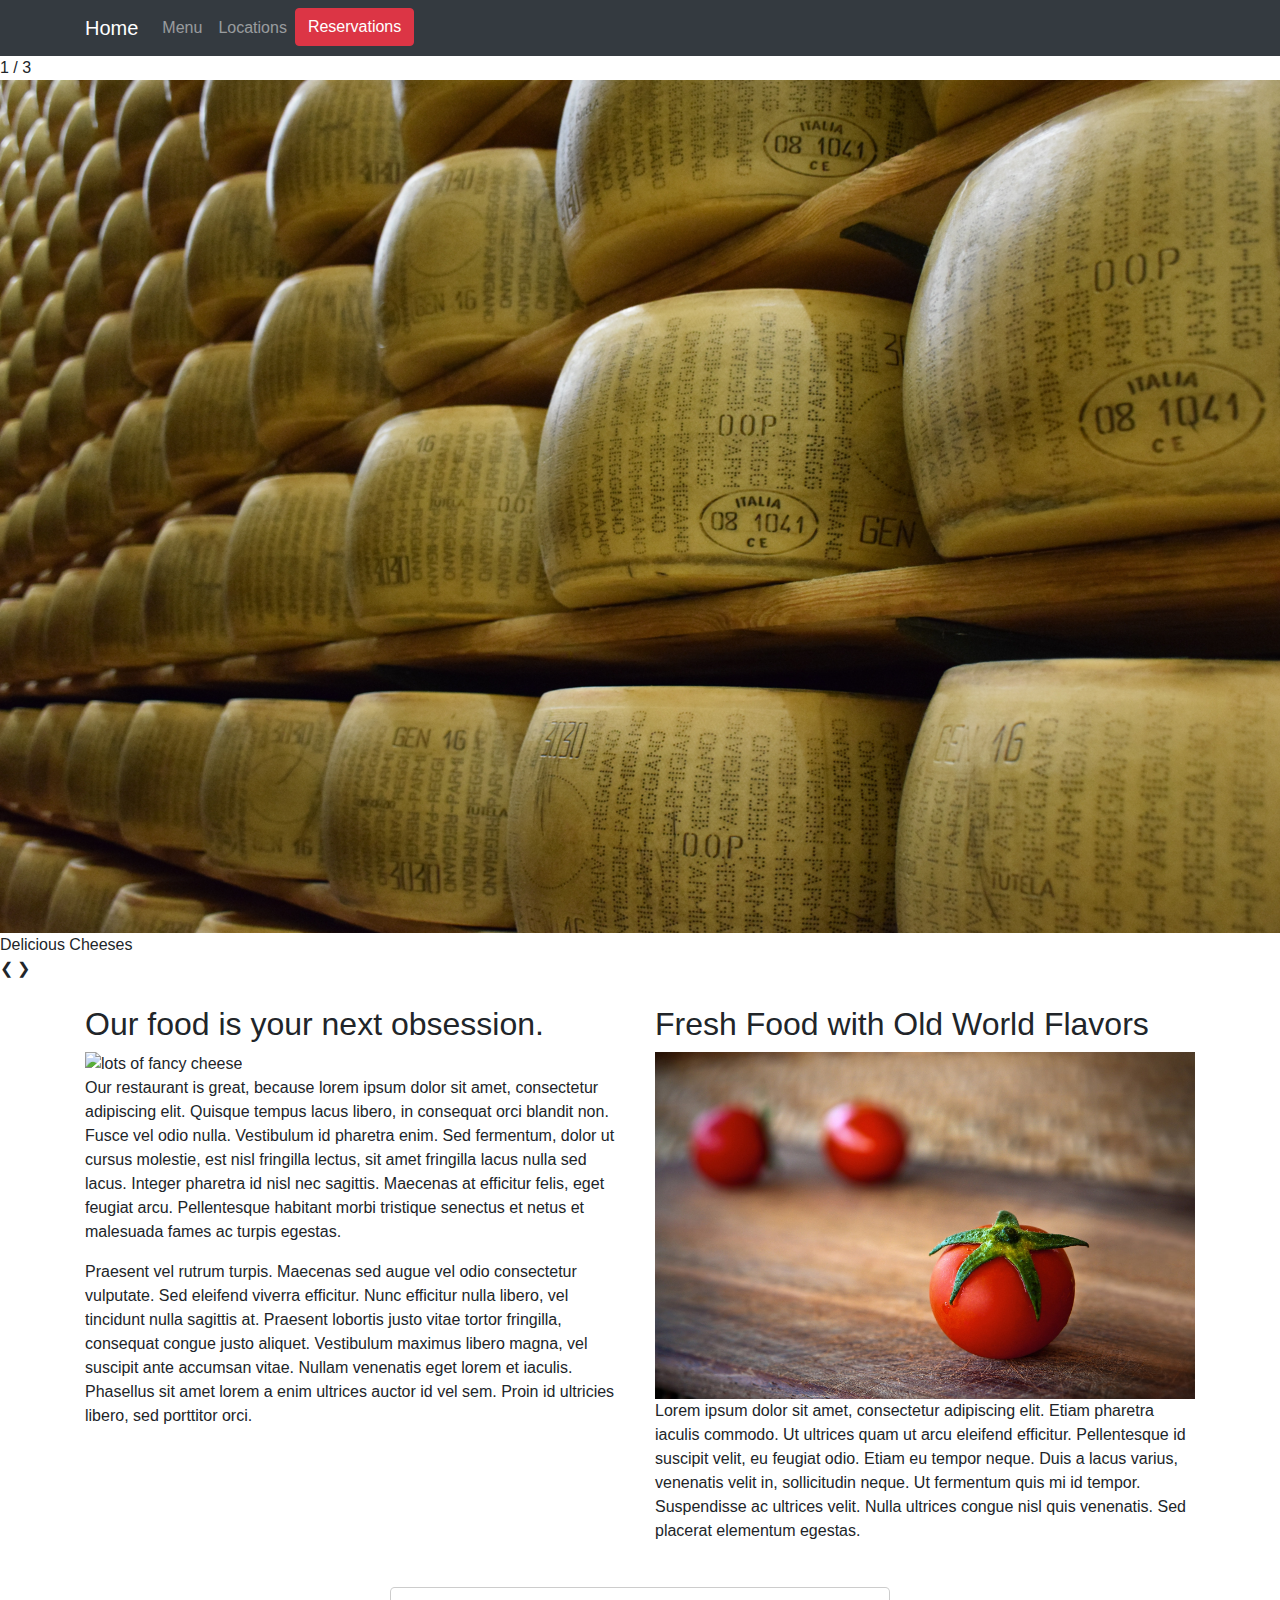
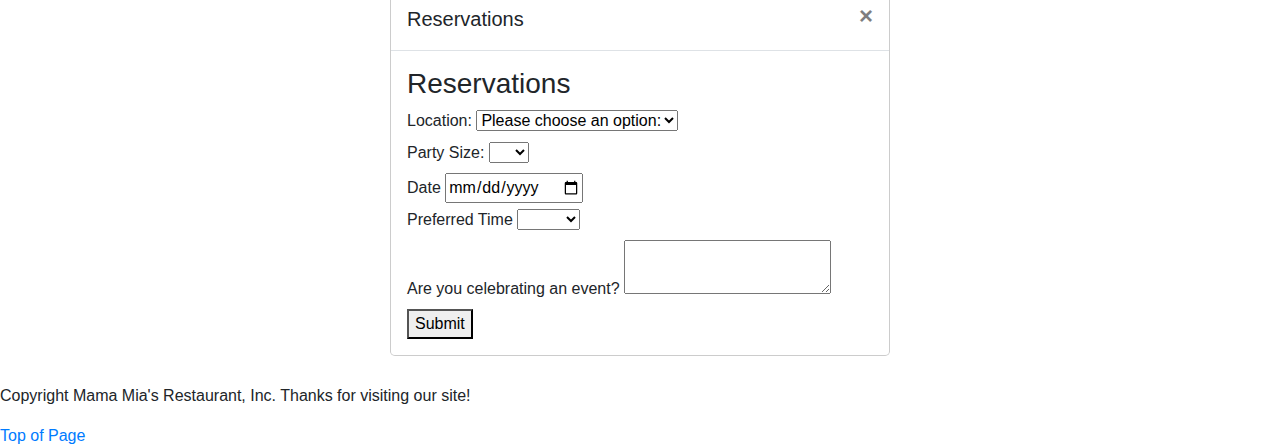
==== index.html @ 0b82ed5a "All Project Files" ====
<!DOCTYPE html>
<html lang="en">
<head>
      <meta charset="UTF-8">
      <meta name="viewport" content="width=device-width, initial-scale=1, shrink-to-fit=no">
      <meta http-equiv="X-UA-Compatible" content="ie=edge">
      <link rel="stylesheet" href="https://stackpath.bootstrapcdn.com/bootstrap/4.3.1/css/bootstrap.min.css" integrity="sha384-ggOyR0iXCbMQv3Xipma34MD+dH/1fQ784/j6cY/iJTQUOhcWr7x9JvoRxT2MZw1T" crossorigin="anonymous">
      <link rel="stylesheet" href="css/normalize.css">
      <link rel="stylesheet" href="css/stylesheet.css">
      <title>Mama Mia's Italian Restaurant</title>
  
</head>
<body>
  
     <a name="top"></a>
<div id="blur-modal" class="blur">
    <h1>Welcome to Our Restaurant!</h1>
   



    <nav class="navbar navbar-expand-lg navbar-dark bg-dark fixed-top">
        <div class="container">
          <a class="navbar-brand" href="index.html">Home</a>
            <button class="navbar-toggler" type="button" data-toggle="collapse" data-target="#navbarNav" aria-controls="navbarNav" aria-expanded="false" aria-label="Toggle navigation">
              <span class="navbar-toggler-icon"></span>
            </button>
          <div class="collapse navbar-collapse" id="navbarNav">
                <ul class="navbar-nav">
                  <li class="nav-item">
                    <a class="nav-link" href="menu.html">Menu<span class="sr-only">(current)</span></a>
                  </li>
                  <li class="nav-item">
                    <a class="nav-link" href="locations.html">Locations</a>
                  </li>
                
                  <li><button id="jf-button-reservation" type="button" class="btn btn-danger" onclick="openModal()">Reservations</button></li> 

                </ul>
          </div>
      </div>
    </nav>




<!-- Slideshow container -->
<div class="slideshow-container">

        <!-- Full-width images with number and caption text -->
        <div class="mySlides fade show">
          <div class="numbertext">1 / 3</div>
          <img src="Images/SmallCheese.png" style="width:100%">
          <div class="text">Delicious Cheeses</div>
        </div>
      
        <div class="mySlides fade show">
          <div class="numbertext">2 / 3</div>
          <img src="Images/Tomato.jpg" style="width:100%">
          <div class="text">Fresh Ingredients</div>
        </div>
      
        <div class="mySlides fade show">
          <div class="numbertext">3 / 3</div>
          <img src="Images/blur.jpg" style="width:100%">
          <div class="text">Fine Dining</div>
        </div>
      
        <!-- Next and previous buttons -->
        <a class="prev" onclick="plusSlides(-1)">&#10094;</a>
        <a class="next" onclick="plusSlides(1)">&#10095;</a>
      </div>
      <br>
      
      <!-- The dots/circles -->
      <div style="text-align:center">
        <span class="dot" onclick="currentSlide(1)"></span> 
        <span class="dot" onclick="currentSlide(2)"></span> 
        <span class="dot" onclick="currentSlide(3)"></span> 
      </div>

    
       
    <div class="container">
        <div class="row">
            <div class="col-sm">
                <div class="cheesetop">
                    <h2>Our food is your next obsession.</h2>
                    <img class="img-fluid" src="images/smallcheese.png" alt="lots of fancy cheese">
                    <div>
                      <p>Our restaurant is great, because lorem ipsum dolor sit amet, consectetur adipiscing elit. Quisque tempus lacus libero, in consequat orci blandit non. Fusce vel odio nulla. Vestibulum id pharetra enim. Sed fermentum, dolor ut cursus molestie, est nisl fringilla lectus, sit amet fringilla lacus nulla sed lacus. Integer pharetra id nisl nec sagittis. Maecenas at efficitur felis, eget feugiat arcu. Pellentesque habitant morbi tristique senectus et netus et malesuada fames ac turpis egestas.</p>
                
                      <p>Praesent vel rutrum turpis. Maecenas sed augue vel odio consectetur vulputate. Sed eleifend viverra efficitur. Nunc efficitur nulla libero, vel tincidunt nulla sagittis at. Praesent lobortis justo vitae tortor fringilla, consequat congue justo aliquet. Vestibulum maximus libero magna, vel suscipit ante accumsan vitae. Nullam venenatis eget lorem et iaculis. Phasellus sit amet lorem a enim ultrices auctor id vel sem. Proin id ultricies libero, sed porttitor orci.</p>
                    </div>
                </div>
              </div>
              <div class="col-sm">
                <div class=tomatobot>
                    <h2>Fresh Food with Old World Flavors</h2>
                    <img class="img-fluid" src="Images/Tomato.jpg" alt="fresh ingredients in every recipe">
                    <p>Lorem ipsum dolor sit amet, consectetur adipiscing elit. Etiam pharetra iaculis commodo. Ut ultrices quam ut arcu eleifend efficitur. Pellentesque id suscipit velit, eu feugiat odio. Etiam eu tempor neque. Duis a lacus varius, venenatis velit in, sollicitudin neque. Ut fermentum quis mi id tempor. Suspendisse ac ultrices velit. Nulla ultrices congue nisl quis venenatis. Sed placerat elementum egestas.</p>                
                </div>
              </div>
              
            </div>
        </div>
    </div>
  </div>


  



<!-- Modal -->
    <div class="jf-modal-container" id="reservations" tabindex="-1" role="dialog" aria-labelledby="reservations" aria-hidden="true">
      <div class="modal-dialog" role="document">
        <div class="modal-content">
          <div class="modal-header">
            <h5 class="modal-title" id="exampleModalLabel">Reservations</h5>
            <button id="close-modal" type="button" onclick="closeModal()" class="close" data-dismiss="modal" aria-label="Close">
              <span aria-hidden="true">&times;</span>
            </button>
          </div>
          <div class="modal-body">

            <!-- Form Fields Begin -->
           
            <form class="form" action="index.html" method="post">
              <h3>Reservations</h3>
                  <label for="location">Location:</label> 
                  <select id="location" required> <br>
                      <option value="">Please choose an option:</option>
                          <option value="Louisville">Louisville</option>
                          <option value="Nashville">Nashville</option>
                          <option value="Cincinnati">Cincinnati</option>
                  
                  </select> <br>
                  
                  <label for="party_size">Party Size:</label>
                  <select id="party_size" required>
                      <option value=""></option>
                      <option value="2">2</option>
                      <option value="3">3</option>
                      <option value="4">4</option>
                      <option value="5">5</option>
                      <option value="6">6</option>
                      <option value="7">7</option>
                      <option value="8">8</option>
                      <option value="9">9</option>
                      <option value="10">10</option>
                      <option value="11">11</option>
                      <option value="12">12</option>
                  </select> <br>
              
                  <label for="date">Date</label>
                  <input type="date" id="date" name="date" required><br>
              
                  <label for="time">Preferred Time</label>
                  <select id="time" required>
                      <option value=""></option>
                      <option value="4:00">4:00</option>
                      <option value="5:00">5:00</option>
                      <option value="6:00">6:00</option>
                      <option value="7:00">7:00</option>
                      <option value="8:00">8:00</option>
                      <option value="9:00">9:00</option>
                      <option value="10:00">10:00</option>   
              
              </select>
              <br>
              
                  <label for="occasion">Are you celebrating an event?</label>
                  <textarea id="occasion" name="occasion"></textarea>
              
                  <button class = "myButton" type="submit">Submit</button>
              </form>
                  <!-- Form Fields End -->

          </div>
          <!-- <div class="modal-footer">
            <button type="button" class="btn btn-secondary" data-dismiss="modal">Close</button>
            <button type="button" class="btn btn-primary">Submit</button>
          </div> -->
        </div>
      </div>
    </div>


        <script src="https://code.jquery.com/jquery-3.3.1.slim.min.js" integrity="sha384-q8i/X+965DzO0rT7abK41JStQIAqVgRVzpbzo5smXKp4YfRvH+8abtTE1Pi6jizo" crossorigin="anonymous"></script>
        <script src="https://cdnjs.cloudflare.com/ajax/libs/popper.js/1.14.7/umd/popper.min.js" integrity="sha384-UO2eT0CpHqdSJQ6hJty5KVphtPhzWj9WO1clHTMGa3JDZwrnQq4sF86dIHNDz0W1" crossorigin="anonymous"></script>
        <script src="https://stackpath.bootstrapcdn.com/bootstrap/4.3.1/js/bootstrap.min.js" integrity="sha384-JjSmVgyd0p3pXB1rRibZUAYoIIy6OrQ6VrjIEaFf/nJGzIxFDsf4x0xIM+B07jRM" crossorigin="anonymous"></script>
        
        <script src="script.js"></script>
        
</body>

<footer class="footer">
<p>Copyright Mama Mia's Restaurant, Inc. Thanks for visiting our site!</p>
<a href="#top">Top of Page</a>
</footer>



</html>
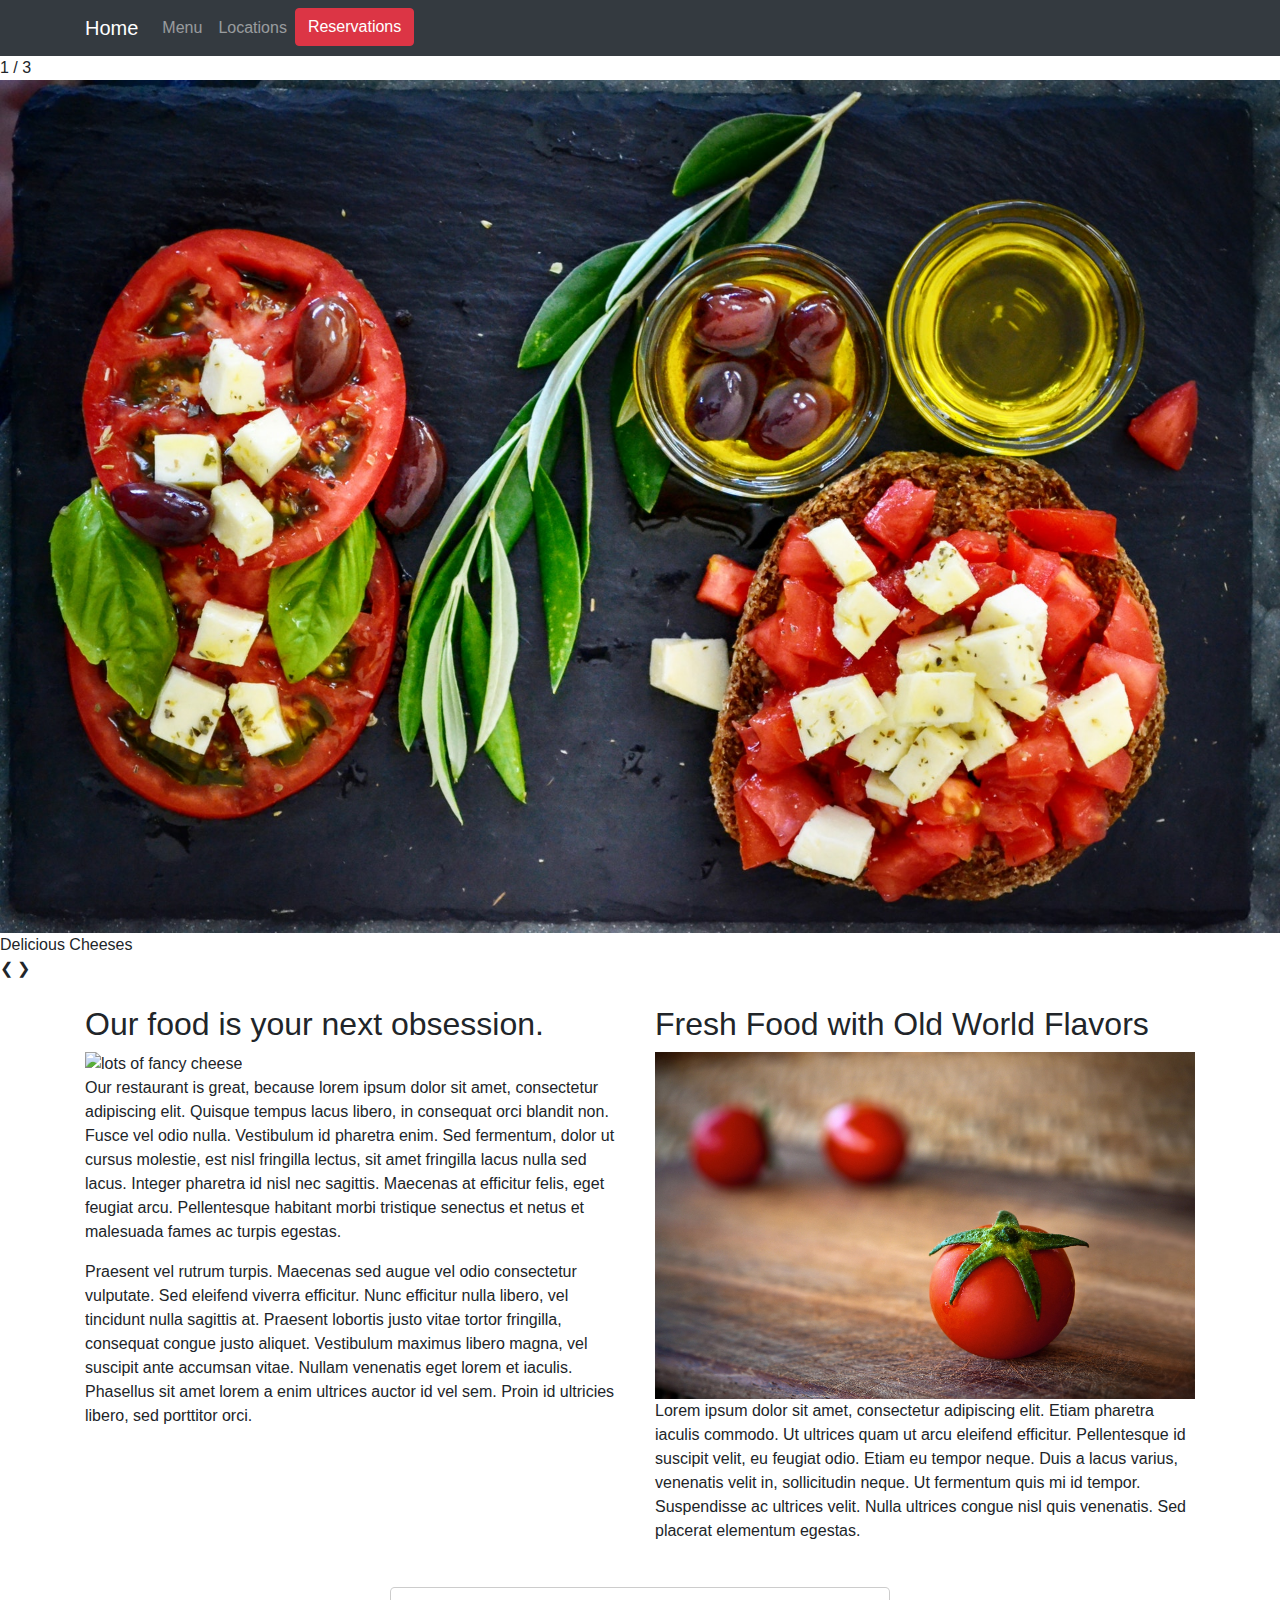
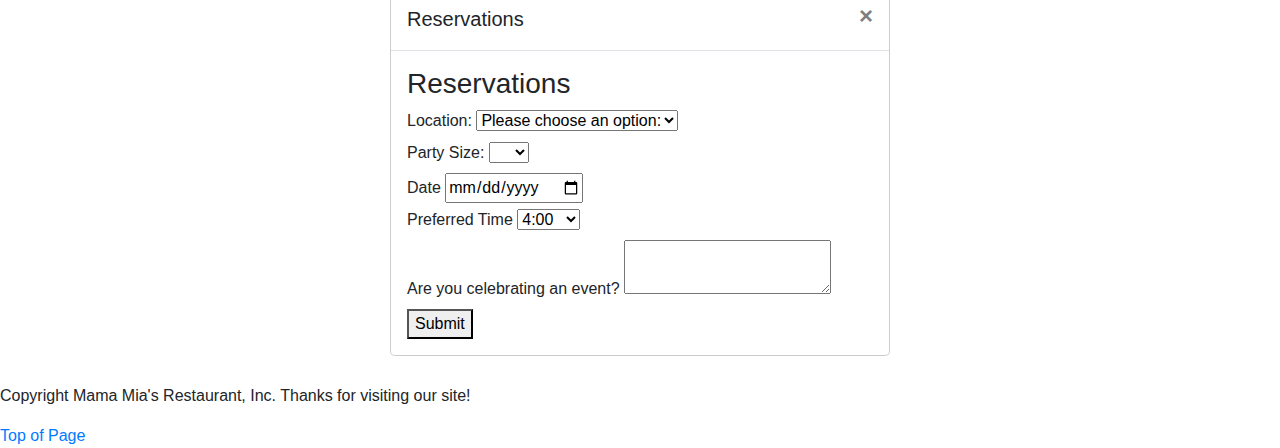
==== commit 370c8a00: "Cleaned up formatting of files a bit" ====
--- a/index.html
+++ b/index.html
@@ -50,14 +50,14 @@
         <!-- Full-width images with number and caption text -->
         <div class="mySlides fade show">
           <div class="numbertext">1 / 3</div>
-          <img src="Images/SmallCheese.png" style="width:100%">
+          <img src="Images/cheese.jpg" style="width:100%">
           <div class="text">Delicious Cheeses</div>
         </div>
       
         <div class="mySlides fade show">
           <div class="numbertext">2 / 3</div>
-          <img src="Images/Tomato.jpg" style="width:100%">
-          <div class="text">Fresh Ingredients</div>
+          <img src="Images/basil.jpg" style="width:100%">
+          <div class="text">Homemade Pasta</div>
         </div>
       
         <div class="mySlides fade show">
@@ -139,7 +139,7 @@
                   
                   <label for="party_size">Party Size:</label>
                   <select id="party_size" required>
-                      <option value=""></option>
+                      <option value="1"></option>
                       <option value="2">2</option>
                       <option value="3">3</option>
                       <option value="4">4</option>
@@ -158,7 +158,6 @@
               
                   <label for="time">Preferred Time</label>
                   <select id="time" required>
-                      <option value=""></option>
                       <option value="4:00">4:00</option>
                       <option value="5:00">5:00</option>
                       <option value="6:00">6:00</option>
@@ -192,13 +191,15 @@
         <script src="https://stackpath.bootstrapcdn.com/bootstrap/4.3.1/js/bootstrap.min.js" integrity="sha384-JjSmVgyd0p3pXB1rRibZUAYoIIy6OrQ6VrjIEaFf/nJGzIxFDsf4x0xIM+B07jRM" crossorigin="anonymous"></script>
         
         <script src="script.js"></script>
-        
+     
+<footer class="footer">
+  <p>Copyright Mama Mia's Restaurant, Inc. Thanks for visiting our site!</p>
+  <a href="#top">Top of Page</a>
+</footer>
+
 </body>
 
-<footer class="footer">
-<p>Copyright Mama Mia's Restaurant, Inc. Thanks for visiting our site!</p>
-<a href="#top">Top of Page</a>
-</footer>
+
 
 
 
